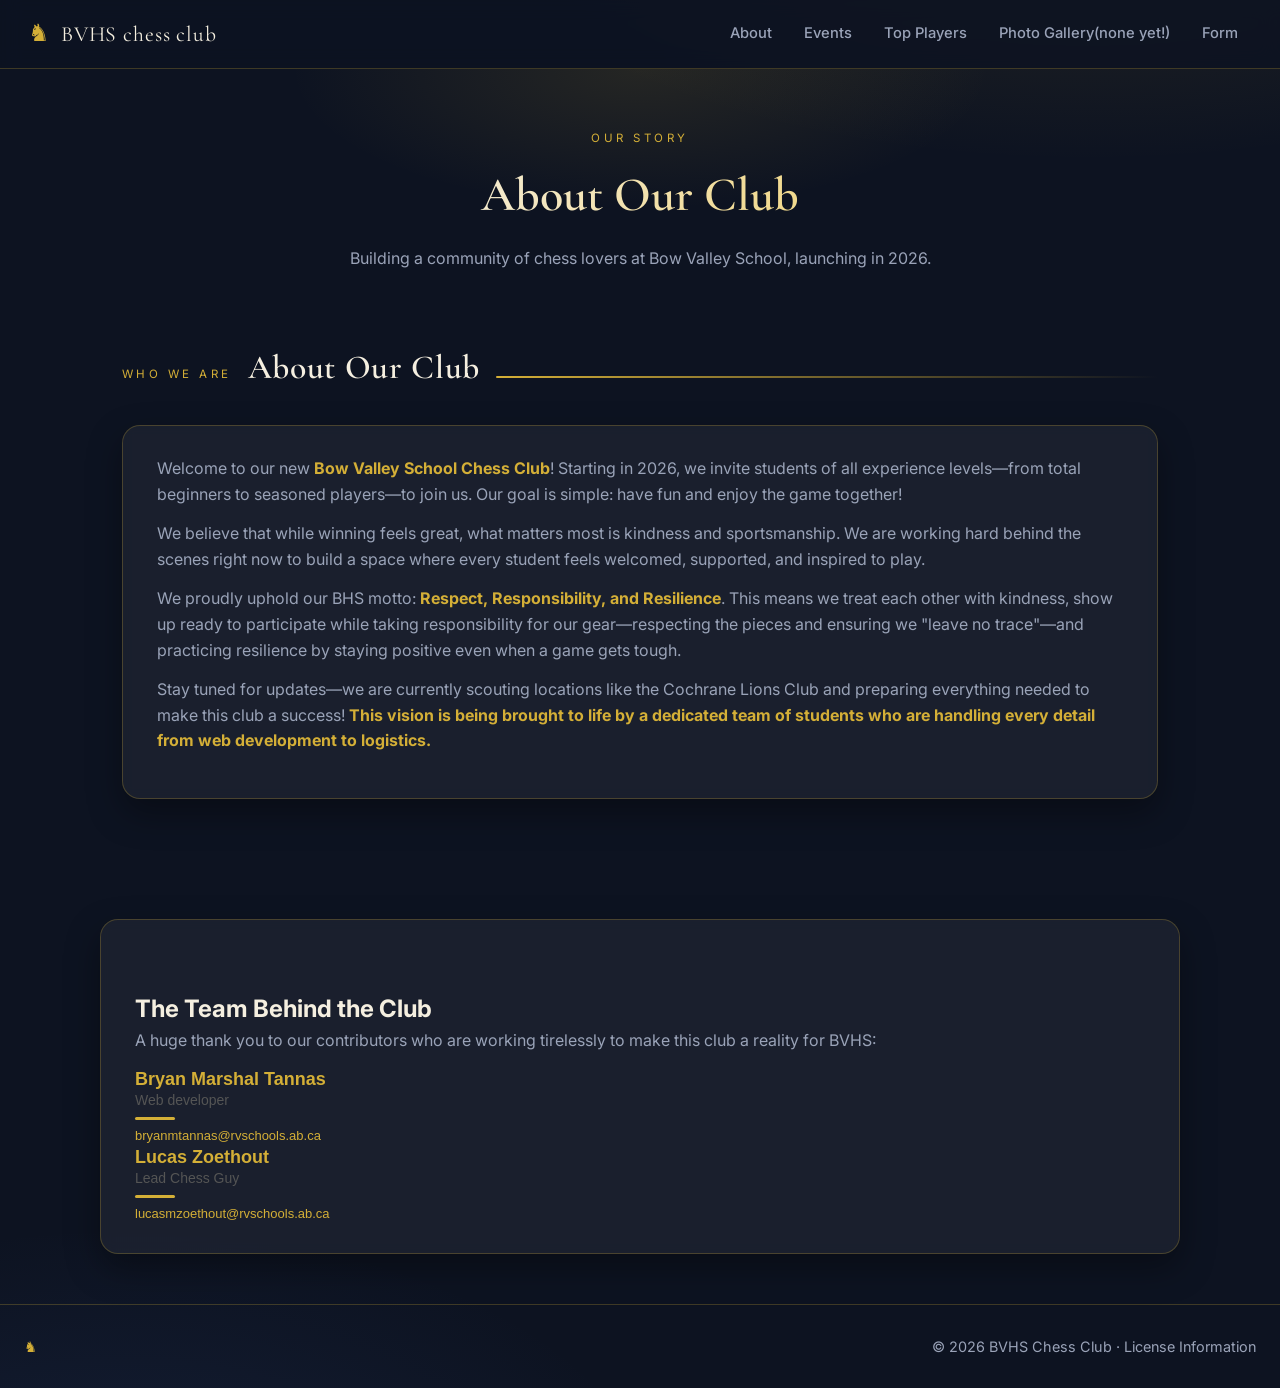
==== about.html @ 6f46a02d "Add files via upload Signed-off-by: luaIndex1 <bryantannas@icloud.com>" ====
<!DOCTYPE html>
<html lang="en">
<head>
<meta charset="UTF-8" />
<meta name="viewport" content="width=device-width, initial-scale=1.0" />
<title>About — BVHS Chess Club</title>
<link rel="preconnect" href="https://fonts.googleapis.com" />
<link href="https://fonts.googleapis.com/css2?family=Cormorant+Garamond:ital,wght@0,500;0,600;1,500&family=Inter:wght@400;500;600&display=swap" rel="stylesheet" />
<link rel="stylesheet" href="styles.css" />
</head>
<body>

<nav>
  <div class="brand"><span class="kn">♞</span><a href="main.html" style="color:inherit;text-decoration:none;">BVHS chess club</a></div>
  <button class="nav-toggle" id="navToggle" aria-label="Menu">☰</button>
  <div class="nav-links" id="navLinks">
    <a href="about.html">About</a>
    <a href="events.html">Events</a>
    <a href="leaderboard.html">Top Players</a>
    <a href="gallery.html">Photo Gallery(none yet!)</a>
    <a href="join.html">Form</a>
  </div>
</nav>

<div class="page-hero">
  <span class="kicker">Our Story</span>
  <h1>About Our Club</h1>
  <p>Building a community of chess lovers at Bow Valley School, launching in 2026.</p>
</div>

<section>
  <div class="section-head reveal"><span class="kicker">Who We Are</span><h2>About Our Club</h2></div>
  <div class="about-card reveal">
    <p>Welcome to our new <strong style="color:#D4AF37;">Bow Valley School Chess Club</strong>! Starting in 2026, we invite students of all experience levels—from total beginners to seasoned players—to join us. Our goal is simple: have fun and enjoy the game together!</p>
    
    <p>We believe that while winning feels great, what matters most is kindness and sportsmanship. We are working hard behind the scenes right now to build a space where every student feels welcomed, supported, and inspired to play.</p>

    <p>We proudly uphold our BHS motto: <strong style="color:#D4AF37;">Respect, Responsibility, and Resilience</strong>. This means we treat each other with kindness, show up ready to participate while taking responsibility for our gear—respecting the pieces and ensuring we "leave no trace"—and practicing resilience by staying positive even when a game gets tough.</p>
    
    <p>Stay tuned for updates—we are currently scouting locations like the Cochrane Lions Club and preparing everything needed to make this club a success! <strong style="color:#D4AF37;">This vision is being brought to life by a dedicated team of students who are handling every detail from web development to logistics.</strong></p>
  </div>
</section>

<section class="about-card reveal">
  <!-- This header now connects the "dedication" mentioned above to these specific people -->
  <h2 style="margin-top: 40px;">The Team Behind the Club</h2>
  <p>A huge thank you to our contributors who are working tirelessly to make this club a reality for BVHS:</p>

  <!--Profiles-->
  <table cellpadding="0" cellspacing="0" border="0" style="font-family:Arial,Helvetica,sans-serif">
    <tr>
      <td style="vertical-align:top">
        <p style="font-size:18px;font-weight:bold;color:#D4AF37;margin:0;line-height:1.3;font-family:Arial,Helvetica,sans-serif">Bryan Marshal Tannas</p>
        <p style="font-size:14px;color:#555;margin:0;line-height:1.4;font-family:Arial,Helvetica,sans-serif">Web developer</p>
        <div style="width:40px;height:3px;background:#D4AF37;border-radius:2px;margin:6px 0"></div>
        <p style="font-size:13px;color:#777;margin:0;line-height:1.5;font-family:Arial,Helvetica,sans-serif"><a href="mailto:bryanmtannas@rvschools.ab.ca" style="font-size:13px;color:#D4AF37;text-decoration:none;font-family:Arial,Helvetica,sans-serif">bryanmtannas@rvschools.ab.ca</a></p>
      </td>
    </tr>
  </table>
  <!--Profiles-->
  <table cellpadding="0" cellspacing="0" border="0" style="font-family:Arial,Helvetica,sans-serif">
    <tr>
      <td style="vertical-align:top">
        <p style="font-size:18px;font-weight:bold;color:#D4AF37;margin:0;line-height:1.3;font-family:Arial,Helvetica,sans-serif">Lucas Zoethout</p>
        <p style="font-size:14px;color:#555;margin:0;line-height:1.4;font-family:Arial,Helvetica,sans-serif">Lead Chess Guy</p>
        <div style="width:40px;height:3px;background:#D4AF37;border-radius:2px;margin:6px 0"></div>
        <p style="font-size:13px;color:#777;margin:0;line-height:1.5;font-family:Arial,Helvetica,sans-serif"><a href="mailto:lucasmzoethout@rvschools.ab.ca" style="font-size:13px;color:#D4AF37;text-decoration:none;font-family:Arial,Helvetica,sans-serif">lucasmzoethout@rvschools.ab.ca</a></p>
      </td>
    </tr>
  </table>
</section>

<footer style="margin-top: 50px;">
  <div class="foot-left"><span class="kn">♞</span></div>
  <span>© 2026 BVHS Chess Club · <a href="#" id="licenseLink" style="color:inherit;text-decoration:none;">License Information</a></span>
</footer>

<div class="modal-backdrop" id="licenseModal">
  <div class="modal">
    <h3>License Information</h3>
    <p>This website is licensed under the Creative Commons Attribution-NonCommercial-ShareAlike 4.0 International License (CC BY-NC-SA 4.0).</p>
    <div class="row">
      <a class="btn btn-ghost" href="https://creativecommons.org/licenses/by-nc-sa/4.0/" target="_blank" rel="noopener">View Full License</a>
      <button class="btn btn-ghost" id="modalClose">Close</button>
    </div>
  </div>
</div>

<script src="script.js"></script>

</body>
</html>
---- styles.css ----
:root{
  --ink:#0d1321;
  --ink-2:#111a2e;
  --gold:#d4af37;
  --gold-2:#f0d47a;
  --ivory:#f5efe0;
  --muted:#9aa3b8;
  --line:rgba(212,175,55,.25);
  --card:rgba(255,255,255,.055);
}
*{box-sizing:border-box;margin:0;padding:0;}
html{scroll-behavior:smooth;}
body{
  background:
    radial-gradient(1100px 500px at 85% -10%, rgba(212,175,55,.14), transparent 60%),
    radial-gradient(900px 500px at 10% 110%, rgba(70,110,200,.12), transparent 60%),
    var(--ink);
  color:var(--ivory);
  font-family:'Inter',system-ui,-apple-system,'Segoe UI',sans-serif;
  line-height:1.6;
  overflow-x:hidden;
}
::selection{background:rgba(212,175,55,.35);}

/* ---------- Nav ---------- */
nav{
  position:sticky;top:0;z-index:50;
  display:flex;align-items:center;justify-content:space-between;
  padding:14px 28px;
  background:rgba(13,19,33,.82);
  backdrop-filter:blur(10px);
  border-bottom:1px solid var(--line);
}
.brand{display:flex;align-items:center;gap:10px;font-family:'Cormorant Garamond',serif;font-size:1.35rem;letter-spacing:.04em;}
.brand .kn{color:var(--gold);font-size:1.5rem;animation:knidle 6s ease-in-out infinite;}
@keyframes knidle{0%,100%{transform:translateY(0)}50%{transform:translateY(-4px)}}
.nav-links{display:flex;gap:4px;}
.nav-links a{
  color:var(--muted);text-decoration:none;font-size:.92rem;font-weight:500;
  padding:8px 14px;border-radius:8px;transition:all .25s;
}
.nav-links a:hover{color:var(--ivory);background:rgba(212,175,55,.12);}
.nav-toggle{display:none;background:none;border:1px solid var(--line);border-radius:8px;color:var(--ivory);padding:6px 10px;cursor:pointer;}

/* ---------- Hero (home page only) ---------- */
.hero{
  position:relative;min-height:78vh;display:flex;flex-direction:column;
  align-items:center;justify-content:center;text-align:center;
  padding:90px 20px 70px;overflow:hidden;
}
.hero::before{
  content:"";position:absolute;inset:0;
  background:repeating-conic-gradient(rgba(255,255,255,.045) 0 45deg, transparent 45deg 90deg);
  background-size:120px 120px;
  -webkit-mask-image:radial-gradient(60% 70% at 50% 45%, #000 30%, transparent 100%);
  mask-image:radial-gradient(60% 70% at 50% 45%, #000 30%, transparent 100%);
  animation:boardDrift 26s linear infinite;
}
@keyframes boardDrift{to{background-position:120px 120px;}}
.hero-eyebrow{
  font-size:.8rem;letter-spacing:.35em;text-transform:uppercase;color:var(--gold);
  margin-bottom:18px;animation:fadeUp .8s .1s both;
}
.hero h1{
  font-family:'Cormorant Garamond',serif;font-weight:600;
  font-size:clamp(2.6rem,6vw,4.4rem);letter-spacing:.02em;line-height:1.1;
  background:linear-gradient(115deg,var(--ivory) 30%,var(--gold-2) 70%,var(--gold));
  -webkit-background-clip:text;background-clip:text;color:transparent;
  animation:fadeUp .9s .25s both;
}
.hero p.sub{
  margin-top:16px;max-width:640px;color:var(--muted);font-size:1.05rem;
  animation:fadeUp .9s .45s both;
}
.hero-ctas{display:flex;gap:14px;margin-top:34px;flex-wrap:wrap;justify-content:center;animation:fadeUp .9s .65s both;}
@keyframes fadeUp{from{opacity:0;transform:translateY(18px)}to{opacity:1;transform:none}}

.piece-float{position:absolute;font-size:2.4rem;color:rgba(245,239,224,.5);text-shadow:0 0 18px rgba(212,175,55,.35);animation:float 7s ease-in-out infinite;}
@keyframes float{0%,100%{transform:translateY(0) rotate(-4deg)}50%{transform:translateY(-22px) rotate(5deg)}}
.p1{left:8%;top:16%;animation-delay:0s;}
.p2{right:9%;top:30%;animation-delay:1.4s;font-size:2rem;}
.p3{left:13%;bottom:14%;animation-delay:2.6s;font-size:2.8rem;}
.p4{right:7%;bottom:20%;animation-delay:3.8s;font-size:1.9rem;}

/* ---------- Buttons ---------- */
.btn{
  display:inline-flex;align-items:center;gap:10px;text-decoration:none;
  padding:13px 26px;border-radius:12px;font-weight:600;font-size:.98rem;
  position:relative;overflow:hidden;transition:transform .25s, box-shadow .25s;
}
.btn-gold{background:linear-gradient(120deg,var(--gold),var(--gold-2));color:#1a1408;box-shadow:0 8px 22px rgba(212,175,55,.35);}
.btn-gold::after{
  content:"";position:absolute;inset:0;
  background:linear-gradient(100deg,transparent 40%,rgba(255,255,255,.55) 50%,transparent 60%);
  transform:translateX(-130%);animation:shine 3.2s linear infinite;
}
@keyframes shine{to{transform:translateX(130%);}}
.btn-ghost{background:var(--card);border:1px solid var(--line);color:var(--ivory);}
.btn:hover{transform:translateY(-3px);box-shadow:0 12px 26px rgba(212,175,55,.4);}

/* ---------- Page header (subpages) ---------- */
.page-hero{
  padding:60px 22px 30px;text-align:center;
  background:radial-gradient(500px 200px at 50% 0%, rgba(212,175,55,.12), transparent 70%);
}
.page-hero .kicker{font-size:.72rem;letter-spacing:.3em;text-transform:uppercase;color:var(--gold);display:block;margin-bottom:10px;}
.page-hero h1{
  font-family:'Cormorant Garamond',serif;font-size:clamp(2rem,4vw,3rem);font-weight:600;
  background:linear-gradient(115deg,var(--ivory) 30%,var(--gold-2) 70%,var(--gold));
  -webkit-background-clip:text;background-clip:text;color:transparent;
}
.page-hero p{color:var(--muted);margin-top:12px;max-width:600px;margin-inline:auto;}

/* ---------- Sections ---------- */
section{max-width:1080px;margin:0 auto;padding:40px 22px;}
.section-head{display:flex;align-items:baseline;gap:16px;margin-bottom:30px;}
.section-head h2{
  font-family:'Cormorant Garamond',serif;font-size:2.1rem;font-weight:600;letter-spacing:.02em;
}
.section-head::after{
  content:"";flex:1;height:2px;border-radius:2px;
  background:linear-gradient(90deg,var(--gold),transparent);
}
.kicker{font-size:.72rem;letter-spacing:.3em;text-transform:uppercase;color:var(--gold);display:block;margin-bottom:10px;}

.reveal{opacity:0;transform:translateY(26px);transition:opacity .7s ease, transform .7s ease;}
.reveal.in{opacity:1;transform:none;}

/* ---------- About card ---------- */
.about-card{
  background:var(--card);border:1px solid var(--line);border-radius:18px;
  padding:30px 34px;backdrop-filter:blur(6px);
  box-shadow:0 14px 34px rgba(0,0,0,.35);
}
.about-card p{color:var(--muted);margin-bottom:14px;}
.about-card p strong{color:var(--ivory);}

/* ---------- Events ---------- */
.events{display:grid;grid-template-columns:repeat(auto-fit,minmax(280px,1fr));gap:22px;}
.event{
  background:var(--card);border:1px solid var(--line);border-radius:18px;
  padding:26px 26px 22px;position:relative;transition:transform .3s, border-color .3s, box-shadow .3s;
}
.event:hover{transform:translateY(-6px);border-color:rgba(212,175,55,.55);box-shadow:0 16px 34px rgba(0,0,0,.4), 0 0 24px rgba(212,175,55,.12);}
.event .stamp{
  position:absolute;top:-12px;right:18px;background:linear-gradient(120deg,var(--gold),var(--gold-2));
  color:#1a1408;font-size:.72rem;font-weight:700;letter-spacing:.12em;text-transform:uppercase;
  padding:6px 12px;border-radius:999px;box-shadow:0 6px 14px rgba(212,175,55,.35);
}
.event h3{font-family:'Cormorant Garamond',serif;font-size:1.45rem;margin-bottom:12px;}
.event dl{display:grid;grid-template-columns:92px 1fr;gap:8px 14px;margin-top:10px;}
.event dt{color:var(--gold);font-size:.82rem;font-weight:600;text-transform:uppercase;letter-spacing:.08em;padding-top:6px;}
.event dd{color:var(--muted);padding-top:6px;border-top:1px solid rgba(255,255,255,.08);}

/* ---------- Leaderboard ---------- */
.board{
  background:var(--card);border:1px solid var(--line);border-radius:18px;
  overflow:hidden;backdrop-filter:blur(6px);
}
.board table{width:100%;border-collapse:collapse;}
.board th,.board td{padding:16px 20px;text-align:left;}
.board thead th{
  font-size:.78rem;letter-spacing:.14em;text-transform:uppercase;color:var(--gold);
  border-bottom:1px solid var(--line);font-weight:600;
}
.board tbody tr{border-bottom:1px solid rgba(255,255,255,.07);transition:background .25s;}
.board tbody tr:hover{background:rgba(212,175,55,.08);}
.rank{
  display:inline-flex;align-items:center;justify-content:center;width:34px;height:34px;border-radius:50%;
  font-weight:700;font-size:.95rem;margin-right:14px;
}
.r1{background:linear-gradient(135deg,#f0d47a,#d4af37);color:#241a05;box-shadow:0 0 14px rgba(212,175,55,.5);}
.r2{background:linear-gradient(135deg,#dfe3ea,#9aa3b8);color:#1c2333;}
.r3{background:linear-gradient(135deg,#d99a6b,#a05f34);color:#fff7ef;}
.r4,.r5{background:rgba(255,255,255,.1);color:var(--muted);}
.score-bar{position:relative;width:140px;height:8px;border-radius:99px;background:rgba(255,255,255,.12);margin:6px 0;overflow:hidden;}
.score-bar i{
  position:absolute;inset:0;right:auto;width:0;border-radius:99px;
  background:linear-gradient(90deg,var(--gold),var(--gold-2));
  transition:width 1.1s cubic-bezier(.2,.8,.2,1) .3s;
}

/* ---------- Most Improved Player card ---------- */
.improved{
  background:var(--card);border:1px solid var(--line);border-radius:18px;
  padding:28px 30px;margin-top:24px;backdrop-filter:blur(6px);
  display:flex;align-items:center;gap:24px;flex-wrap:wrap;
}
.improved .medal{
  width:64px;height:64px;border-radius:50%;display:flex;align-items:center;justify-content:center;
  font-size:1.6rem;background:linear-gradient(135deg,#f0d47a,#d4af37);color:#241a05;
  box-shadow:0 0 18px rgba(212,175,55,.4);flex-shrink:0;
}
.improved h3{font-family:'Cormorant Garamond',serif;font-size:1.4rem;margin-bottom:8px;}
.improved p{color:var(--muted);}

/* ---------- Gallery / Slideshow ---------- */
.slideshow{
  background:var(--card);border:1px solid var(--line);border-radius:18px;
  padding:24px;backdrop-filter:blur(6px);position:relative;overflow:hidden;
}
.slide-wrap{
  position:relative;width:100%;aspect-ratio:16/9;border-radius:12px;overflow:hidden;
  background:rgba(255,255,255,.04);
}
.slide-wrap img{
  width:100%;height:100%;object-fit:cover;display:block;
  opacity:0;transition:opacity .5s;
}
.slide-wrap img.active{opacity:1;}
.slide-nav{
  position:absolute;top:50%;transform:translateY(-50%);
  background:rgba(13,19,33,.7);border:1px solid var(--line);border-radius:50%;
  width:44px;height:44px;display:flex;align-items:center;justify-content:center;
  color:var(--gold);font-size:1.3rem;cursor:pointer;transition:background .25s;
}
.slide-nav:hover{background:rgba(212,175,55,.2);}
.slide-nav.prev{left:14px;}
.slide-nav.next{right:14px;}
.slide-caption{margin-top:16px;color:var(--muted);font-size:.92rem;text-align:center;}
.slide-counter{
  margin-top:10px;text-align:center;font-size:.8rem;color:var(--gold);letter-spacing:.15em;
}

/* ---------- Join ---------- */
.join{
  background:var(--card);border:1px solid var(--line);border-radius:18px;
  padding:34px;text-align:center;backdrop-filter:blur(6px);
}
.join p{color:var(--muted);margin-bottom:22px;max-width:560px;margin-inline:auto;}

/* ---------- Footer ---------- */
footer{
  border-top:1px solid var(--line);padding:30px 24px;
  display:flex;flex-wrap:wrap;gap:14px;align-items:center;justify-content:space-between;
  color:var(--muted);font-size:.9rem;
}
footer a{color:var(--gold);text-decoration:none;}
footer a:hover{text-decoration:underline;}
.foot-left{display:flex;align-items:center;gap:10px;}
.foot-left .kn{color:var(--gold);}

/* ---------- Modal ---------- */
.modal-backdrop{
  position:fixed;inset:0;background:rgba(5,8,16,.78);backdrop-filter:blur(6px);
  display:none;align-items:center;justify-content:center;z-index:90;
}
.modal-backdrop.open{display:flex;animation:fadeUp .35s both;}
.modal{
  background:var(--ink-2);border:1px solid var(--line);border-radius:18px;
  padding:28px 30px;max-width:520px;box-shadow:0 24px 60px rgba(0,0,0,.6);
}
.modal h3{font-family:'Cormorant Garamond',serif;font-size:1.5rem;margin-bottom:12px;}
.modal p{color:var(--muted);margin-bottom:18px;}
.modal .row{display:flex;gap:12px;justify-content:flex-end;}

/* ---------- Responsive ---------- */
@media (max-width:720px){
  .nav-links{position:absolute;top:100%;right:0;left:0;
    flex-direction:column;background:rgba(13,19,33,.95);border-bottom:1px solid var(--line);
    padding:10px 18px;display:none;}
  .nav-links.open{display:flex;}
  .nav-toggle{display:inline-block;}
  .hero{min-height:64vh;}
  .piece-float{opacity:.55;}
  .score-bar{width:90px;}
  .improved{flex-direction:column;text-align:center;}
}
section {
  padding-bottom: 120px;
}

footer {
  margin-top: 90px;
.join iframe {
  width: 100%;
  max-width: 700px;   /* adjust this to make it bigger or smaller */
  display: block;
  margin-inline: auto;
  text-align: center;
}
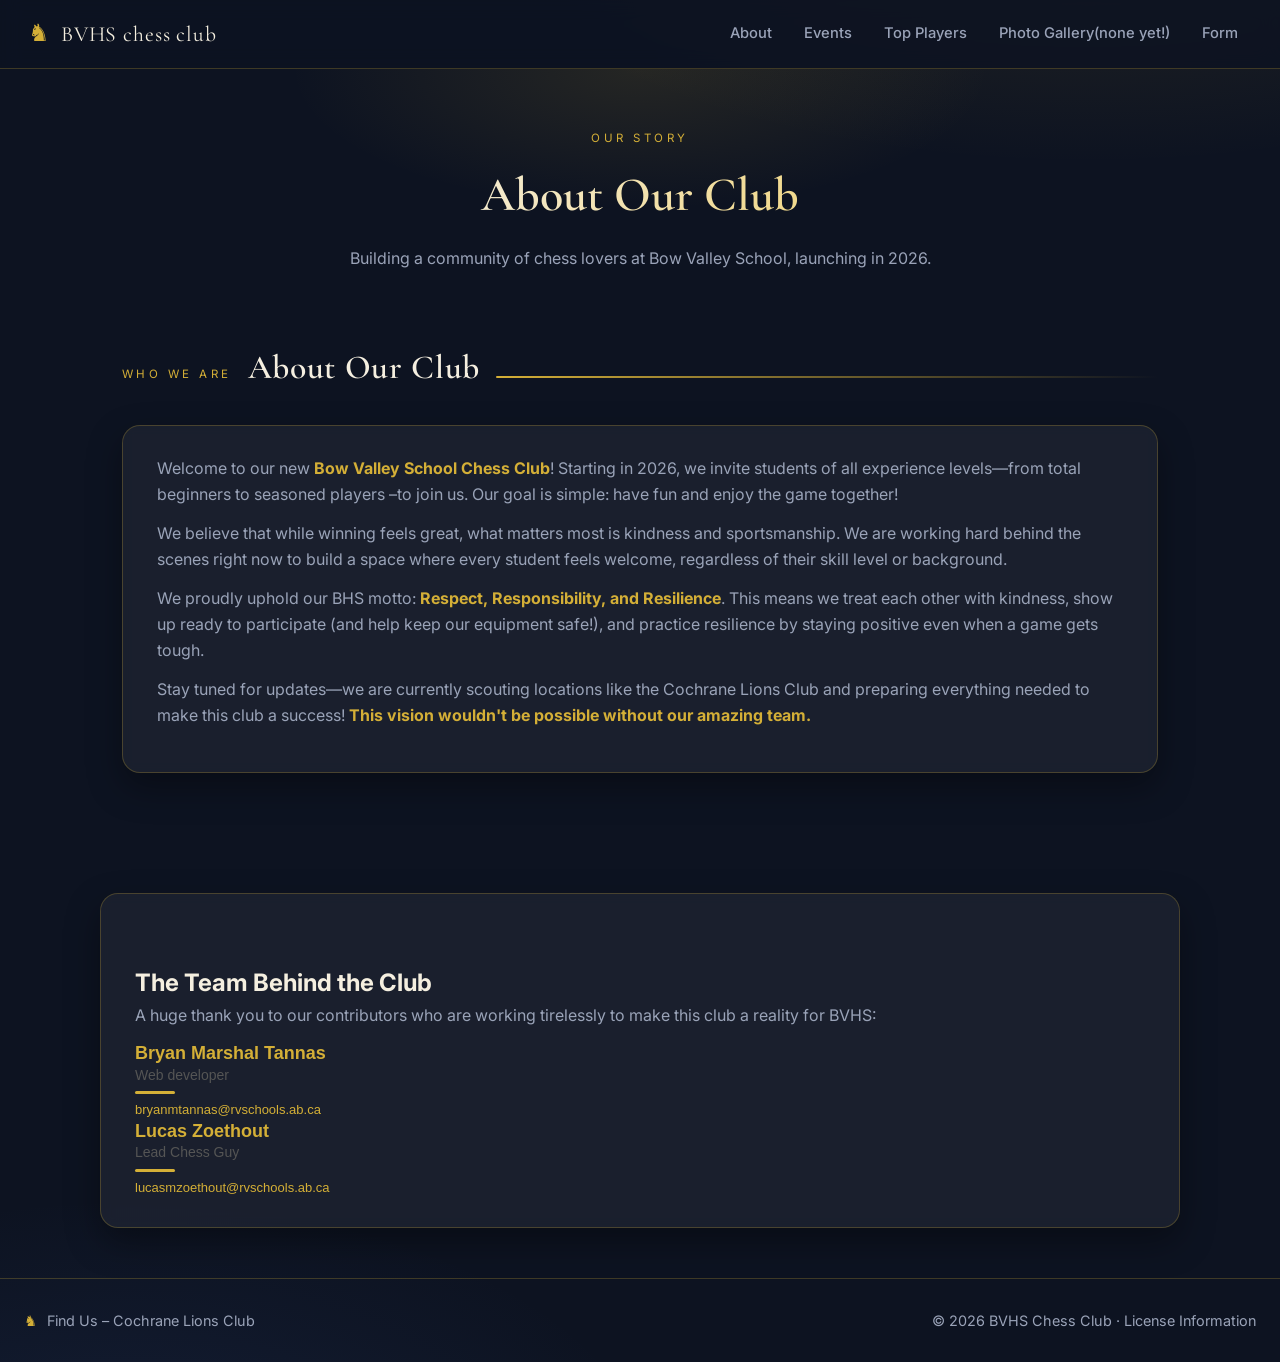
==== commit 4b82b205: "Fill empty footer with "Find Us – Cochrane Lions Club"" ====
--- a/about.html
+++ b/about.html
@@ -31,13 +31,13 @@
 <section>
   <div class="section-head reveal"><span class="kicker">Who We Are</span><h2>About Our Club</h2></div>
   <div class="about-card reveal">
-    <p>Welcome to our new <strong style="color:#D4AF37;">Bow Valley School Chess Club</strong>! Starting in 2026, we invite students of all experience levels—from total beginners to seasoned players—to join us. Our goal is simple: have fun and enjoy the game together!</p>
+    <p>Welcome to our new <strong style="color:#D4AF37;">Bow Valley School Chess Club</strong>! Starting in 2026, we invite students of all experience levels—from total beginners to seasoned players –to join us. Our goal is simple: have fun and enjoy the game together!</p>
     
-    <p>We believe that while winning feels great, what matters most is kindness and sportsmanship. We are working hard behind the scenes right now to build a space where every student feels welcomed, supported, and inspired to play.</p>
+    <p>We believe that while winning feels great, what matters most is kindness and sportsmanship. We are working hard behind the scenes right now to build a space where every student feels welcome, regardless of their skill level or background.</p>
 
-    <p>We proudly uphold our BHS motto: <strong style="color:#D4AF37;">Respect, Responsibility, and Resilience</strong>. This means we treat each other with kindness, show up ready to participate while taking responsibility for our gear—respecting the pieces and ensuring we "leave no trace"—and practicing resilience by staying positive even when a game gets tough.</p>
+    <p>We proudly uphold our BHS motto: <strong style="color:#D4AF37;">Respect, Responsibility, and Resilience</strong>. This means we treat each other with kindness, show up ready to participate (and help keep our equipment safe!), and practice resilience by staying positive even when a game gets tough.</p>
     
-    <p>Stay tuned for updates—we are currently scouting locations like the Cochrane Lions Club and preparing everything needed to make this club a success! <strong style="color:#D4AF37;">This vision is being brought to life by a dedicated team of students who are handling every detail from web development to logistics.</strong></p>
+    <p>Stay tuned for updates—we are currently scouting locations like the Cochrane Lions Club and preparing everything needed to make this club a success! <strong style="color:#D4AF37;">This vision wouldn't be possible without our amazing team.</strong></p>
   </div>
 </section>
 
@@ -71,7 +71,7 @@
 </section>
 
 <footer style="margin-top: 50px;">
-  <div class="foot-left"><span class="kn">♞</span></div>
+  <div class="foot-left"><span class="kn">♞</span><span>Find Us – Cochrane Lions Club</span></div>
   <span>© 2026 BVHS Chess Club · <a href="#" id="licenseLink" style="color:inherit;text-decoration:none;">License Information</a></span>
 </footer>
 
--- a/styles.css
+++ b/styles.css
@@ -8,8 +8,10 @@
   --line:rgba(212,175,55,.25);
   --card:rgba(255,255,255,.055);
 }
+
 *{box-sizing:border-box;margin:0;padding:0;}
 html{scroll-behavior:smooth;}
+
 body{
   background:
     radial-gradient(1100px 500px at 85% -10%, rgba(212,175,55,.14), transparent 60%),
@@ -20,9 +22,10 @@
   line-height:1.6;
   overflow-x:hidden;
 }
+
 ::selection{background:rgba(212,175,55,.35);}
 
-/* ---------- Nav ---------- */
+/* --------- Nav --------- */
 nav{
   position:sticky;top:0;z-index:50;
   display:flex;align-items:center;justify-content:space-between;
@@ -31,23 +34,28 @@
   backdrop-filter:blur(10px);
   border-bottom:1px solid var(--line);
 }
+
 .brand{display:flex;align-items:center;gap:10px;font-family:'Cormorant Garamond',serif;font-size:1.35rem;letter-spacing:.04em;}
-.brand .kn{color:var(--gold);font-size:1.5rem;animation:knidle 6s ease-in-out infinite;}
-@keyframes knidle{0%,100%{transform:translateY(0)}50%{transform:translateY(-4px)}}
+.brand .kn{color:var(--gold);font-size:1.5rem;animation:kindle 6s ease-in-out infinite;}
+
+@keyframes kindle{0%,100%{transform:translateY(0)}50%{transform:translateY(-4px)}}
+
 .nav-links{display:flex;gap:4px;}
 .nav-links a{
   color:var(--muted);text-decoration:none;font-size:.92rem;font-weight:500;
   padding:8px 14px;border-radius:8px;transition:all .25s;
 }
+
 .nav-links a:hover{color:var(--ivory);background:rgba(212,175,55,.12);}
 .nav-toggle{display:none;background:none;border:1px solid var(--line);border-radius:8px;color:var(--ivory);padding:6px 10px;cursor:pointer;}
 
-/* ---------- Hero (home page only) ---------- */
+/* --------- Hero (home page only) --------- */
 .hero{
   position:relative;min-height:78vh;display:flex;flex-direction:column;
   align-items:center;justify-content:center;text-align:center;
   padding:90px 20px 70px;overflow:hidden;
 }
+
 .hero::before{
   content:"";position:absolute;inset:0;
   background:repeating-conic-gradient(rgba(255,255,255,.045) 0 45deg, transparent 45deg 90deg);
@@ -56,11 +64,14 @@
   mask-image:radial-gradient(60% 70% at 50% 45%, #000 30%, transparent 100%);
   animation:boardDrift 26s linear infinite;
 }
+
 @keyframes boardDrift{to{background-position:120px 120px;}}
+
 .hero-eyebrow{
   font-size:.8rem;letter-spacing:.35em;text-transform:uppercase;color:var(--gold);
   margin-bottom:18px;animation:fadeUp .8s .1s both;
 }
+
 .hero h1{
   font-family:'Cormorant Garamond',serif;font-weight:600;
   font-size:clamp(2.6rem,6vw,4.4rem);letter-spacing:.02em;line-height:1.1;
@@ -68,111 +79,134 @@
   -webkit-background-clip:text;background-clip:text;color:transparent;
   animation:fadeUp .9s .25s both;
 }
+
 .hero p.sub{
   margin-top:16px;max-width:640px;color:var(--muted);font-size:1.05rem;
   animation:fadeUp .9s .45s both;
 }
+
 .hero-ctas{display:flex;gap:14px;margin-top:34px;flex-wrap:wrap;justify-content:center;animation:fadeUp .9s .65s both;}
+
 @keyframes fadeUp{from{opacity:0;transform:translateY(18px)}to{opacity:1;transform:none}}
 
 .piece-float{position:absolute;font-size:2.4rem;color:rgba(245,239,224,.5);text-shadow:0 0 18px rgba(212,175,55,.35);animation:float 7s ease-in-out infinite;}
 @keyframes float{0%,100%{transform:translateY(0) rotate(-4deg)}50%{transform:translateY(-22px) rotate(5deg)}}
+
 .p1{left:8%;top:16%;animation-delay:0s;}
 .p2{right:9%;top:30%;animation-delay:1.4s;font-size:2rem;}
 .p3{left:13%;bottom:14%;animation-delay:2.6s;font-size:2.8rem;}
 .p4{right:7%;bottom:20%;animation-delay:3.8s;font-size:1.9rem;}
 
-/* ---------- Buttons ---------- */
+/* --------- Buttons --------- */
 .btn{
   display:inline-flex;align-items:center;gap:10px;text-decoration:none;
   padding:13px 26px;border-radius:12px;font-weight:600;font-size:.98rem;
   position:relative;overflow:hidden;transition:transform .25s, box-shadow .25s;
 }
+
 .btn-gold{background:linear-gradient(120deg,var(--gold),var(--gold-2));color:#1a1408;box-shadow:0 8px 22px rgba(212,175,55,.35);}
 .btn-gold::after{
   content:"";position:absolute;inset:0;
   background:linear-gradient(100deg,transparent 40%,rgba(255,255,255,.55) 50%,transparent 60%);
   transform:translateX(-130%);animation:shine 3.2s linear infinite;
 }
+
 @keyframes shine{to{transform:translateX(130%);}}
-.btn-ghost{background:var(--card);border:1px solid var(--line);color:var(--ivory);}
+
+/* THE FIX FOR YOUR GHOST BUTTON */
+.btn-ghost { background: var(--card); border: 1px solid var(--line); color: #ffffff !important; }
+.btn-ghost:hover { background: var(--gold) !important; color: #0d1321 !important; }
+
 .btn:hover{transform:translateY(-3px);box-shadow:0 12px 26px rgba(212,175,55,.4);}
 
-/* ---------- Page header (subpages) ---------- */
+/* --------- Page header (subpage) --------- */
 .page-hero{
   padding:60px 22px 30px;text-align:center;
   background:radial-gradient(500px 200px at 50% 0%, rgba(212,175,55,.12), transparent 70%);
 }
+
 .page-hero .kicker{font-size:.72rem;letter-spacing:.3em;text-transform:uppercase;color:var(--gold);display:block;margin-bottom:10px;}
 .page-hero h1{
   font-family:'Cormorant Garamond',serif;font-size:clamp(2rem,4vw,3rem);font-weight:600;
   background:linear-gradient(115deg,var(--ivory) 30%,var(--gold-2) 70%,var(--gold));
   -webkit-background-clip:text;background-clip:text;color:transparent;
 }
+
 .page-hero p{color:var(--muted);margin-top:12px;max-width:600px;margin-inline:auto;}
 
-/* ---------- Sections ---------- */
+/* --------- Sections --------- */
 section{max-width:1080px;margin:0 auto;padding:40px 22px;}
 .section-head{display:flex;align-items:baseline;gap:16px;margin-bottom:30px;}
 .section-head h2{
-  font-family:'Cormorant Garamond',serif;font-size:2.1rem;font-weight:600;letter-spacing:.02em;
-}
+  font-family:'Cormorant Garamond',serif;font-size:2.1rem;font-weight:600;
+  letter-spacing:.02em;
+}
+
 .section-head::after{
   content:"";flex:1;height:2px;border-radius:2px;
   background:linear-gradient(90deg,var(--gold),transparent);
 }
+
 .kicker{font-size:.72rem;letter-spacing:.3em;text-transform:uppercase;color:var(--gold);display:block;margin-bottom:10px;}
 
 .reveal{opacity:0;transform:translateY(26px);transition:opacity .7s ease, transform .7s ease;}
 .reveal.in{opacity:1;transform:none;}
 
-/* ---------- About card ---------- */
+/* --------- About card --------- */
 .about-card{
   background:var(--card);border:1px solid var(--line);border-radius:18px;
   padding:30px 34px;backdrop-filter:blur(6px);
   box-shadow:0 14px 34px rgba(0,0,0,.35);
 }
+
 .about-card p{color:var(--muted);margin-bottom:14px;}
 .about-card p strong{color:var(--ivory);}
 
-/* ---------- Events ---------- */
+/* --------- Events --------- */
 .events{display:grid;grid-template-columns:repeat(auto-fit,minmax(280px,1fr));gap:22px;}
 .event{
   background:var(--card);border:1px solid var(--line);border-radius:18px;
   padding:26px 26px 22px;position:relative;transition:transform .3s, border-color .3s, box-shadow .3s;
 }
+
 .event:hover{transform:translateY(-6px);border-color:rgba(212,175,55,.55);box-shadow:0 16px 34px rgba(0,0,0,.4), 0 0 24px rgba(212,175,55,.12);}
 .event .stamp{
   position:absolute;top:-12px;right:18px;background:linear-gradient(120deg,var(--gold),var(--gold-2));
   color:#1a1408;font-size:.72rem;font-weight:700;letter-spacing:.12em;text-transform:uppercase;
   padding:6px 12px;border-radius:999px;box-shadow:0 6px 14px rgba(212,175,55,.35);
 }
+
 .event h3{font-family:'Cormorant Garamond',serif;font-size:1.45rem;margin-bottom:12px;}
 .event dl{display:grid;grid-template-columns:92px 1fr;gap:8px 14px;margin-top:10px;}
 .event dt{color:var(--gold);font-size:.82rem;font-weight:600;text-transform:uppercase;letter-spacing:.08em;padding-top:6px;}
 .event dd{color:var(--muted);padding-top:6px;border-top:1px solid rgba(255,255,255,.08);}
 
-/* ---------- Leaderboard ---------- */
+/* --------- Leaderboard --------- */
 .board{
   background:var(--card);border:1px solid var(--line);border-radius:18px;
   overflow:hidden;backdrop-filter:blur(6px);
 }
+
 .board table{width:100%;border-collapse:collapse;}
 .board th,.board td{padding:16px 20px;text-align:left;}
 .board thead th{
   font-size:.78rem;letter-spacing:.14em;text-transform:uppercase;color:var(--gold);
   border-bottom:1px solid var(--line);font-weight:600;
 }
+
 .board tbody tr{border-bottom:1px solid rgba(255,255,255,.07);transition:background .25s;}
 .board tbody tr:hover{background:rgba(212,175,55,.08);}
+
 .rank{
   display:inline-flex;align-items:center;justify-content:center;width:34px;height:34px;border-radius:50%;
   font-weight:700;font-size:.95rem;margin-right:14px;
 }
+
 .r1{background:linear-gradient(135deg,#f0d47a,#d4af37);color:#241a05;box-shadow:0 0 14px rgba(212,175,55,.5);}
 .r2{background:linear-gradient(135deg,#dfe3ea,#9aa3b8);color:#1c2333;}
 .r3{background:linear-gradient(135deg,#d99a6b,#a05f34);color:#fff7ef;}
 .r4,.r5{background:rgba(255,255,255,.1);color:var(--muted);}
+
 .score-bar{position:relative;width:140px;height:8px;border-radius:99px;background:rgba(255,255,255,.12);margin:6px 0;overflow:hidden;}
 .score-bar i{
   position:absolute;inset:0;right:auto;width:0;border-radius:99px;
@@ -180,33 +214,38 @@
   transition:width 1.1s cubic-bezier(.2,.8,.2,1) .3s;
 }
 
-/* ---------- Most Improved Player card ---------- */
+/* --------- Most Improved Player card --------- */
 .improved{
   background:var(--card);border:1px solid var(--line);border-radius:18px;
   padding:28px 30px;margin-top:24px;backdrop-filter:blur(6px);
   display:flex;align-items:center;gap:24px;flex-wrap:wrap;
 }
+
 .improved .medal{
   width:64px;height:64px;border-radius:50%;display:flex;align-items:center;justify-content:center;
   font-size:1.6rem;background:linear-gradient(135deg,#f0d47a,#d4af37);color:#241a05;
   box-shadow:0 0 18px rgba(212,175,55,.4);flex-shrink:0;
 }
+
 .improved h3{font-family:'Cormorant Garamond',serif;font-size:1.4rem;margin-bottom:8px;}
 .improved p{color:var(--muted);}
 
-/* ---------- Gallery / Slideshow ---------- */
+/* --------- Gallery / Slideshow --------- */
 .slideshow{
   background:var(--card);border:1px solid var(--line);border-radius:18px;
   padding:24px;backdrop-filter:blur(6px);position:relative;overflow:hidden;
 }
+
 .slide-wrap{
   position:relative;width:100%;aspect-ratio:16/9;border-radius:12px;overflow:hidden;
   background:rgba(255,255,255,.04);
 }
+
 .slide-wrap img{
   width:100%;height:100%;object-fit:cover;display:block;
   opacity:0;transition:opacity .5s;
 }
+
 .slide-wrap img.active{opacity:1;}
 .slide-nav{
   position:absolute;top:50%;transform:translateY(-50%);
@@ -214,51 +253,59 @@
   width:44px;height:44px;display:flex;align-items:center;justify-content:center;
   color:var(--gold);font-size:1.3rem;cursor:pointer;transition:background .25s;
 }
+
 .slide-nav:hover{background:rgba(212,175,55,.2);}
 .slide-nav.prev{left:14px;}
 .slide-nav.next{right:14px;}
+
 .slide-caption{margin-top:16px;color:var(--muted);font-size:.92rem;text-align:center;}
 .slide-counter{
   margin-top:10px;text-align:center;font-size:.8rem;color:var(--gold);letter-spacing:.15em;
 }
 
-/* ---------- Join ---------- */
+/* --------- Join --------- */
 .join{
   background:var(--card);border:1px solid var(--line);border-radius:18px;
   padding:34px;text-align:center;backdrop-filter:blur(6px);
 }
+
 .join p{color:var(--muted);margin-bottom:22px;max-width:560px;margin-inline:auto;}
 
-/* ---------- Footer ---------- */
+/* --------- Footer --------- */
 footer{
   border-top:1px solid var(--line);padding:30px 24px;
   display:flex;flex-wrap:wrap;gap:14px;align-items:center;justify-content:space-between;
   color:var(--muted);font-size:.9rem;
 }
+
 footer a{color:var(--gold);text-decoration:none;}
 footer a:hover{text-decoration:underline;}
 .foot-left{display:flex;align-items:center;gap:10px;}
 .foot-left .kn{color:var(--gold);}
 
-/* ---------- Modal ---------- */
+/* --------- Modal --------- */
 .modal-backdrop{
   position:fixed;inset:0;background:rgba(5,8,16,.78);backdrop-filter:blur(6px);
   display:none;align-items:center;justify-content:center;z-index:90;
 }
+
 .modal-backdrop.open{display:flex;animation:fadeUp .35s both;}
 .modal{
   background:var(--ink-2);border:1px solid var(--line);border-radius:18px;
   padding:28px 30px;max-width:520px;box-shadow:0 24px 60px rgba(0,0,0,.6);
 }
+
 .modal h3{font-family:'Cormorant Garamond',serif;font-size:1.5rem;margin-bottom:12px;}
 .modal p{color:var(--muted);margin-bottom:18px;}
 .modal .row{display:flex;gap:12px;justify-content:flex-end;}
 
-/* ---------- Responsive ---------- */
+/* --------- Responsive --------- */
 @media (max-width:720px){
   .nav-links{position:absolute;top:100%;right:0;left:0;
     flex-direction:column;background:rgba(13,19,33,.95);border-bottom:1px solid var(--line);
-    padding:10px 18px;display:none;}
+    padding:10px 18px;display:none;
+  }
+
   .nav-links.open{display:flex;}
   .nav-toggle{display:inline-block;}
   .hero{min-height:64vh;}
@@ -266,19 +313,14 @@
   .score-bar{width:90px;}
   .improved{flex-direction:column;text-align:center;}
 }
-section {
-  padding-bottom: 120px;
-}
-
-footer {
-  margin-top: 90px;
+
+section { padding-bottom: 120px; }
+footer { margin-top: 90px; }
+
 .join iframe {
   width: 100%;
-  max-width: 700px;   /* adjust this to make it bigger or smaller */
+  max-width: 700px;    /* adjust this to make it bigger or smaller */
   display: block;
   margin-inline: auto;
   text-align: center;
 }
-
-
-
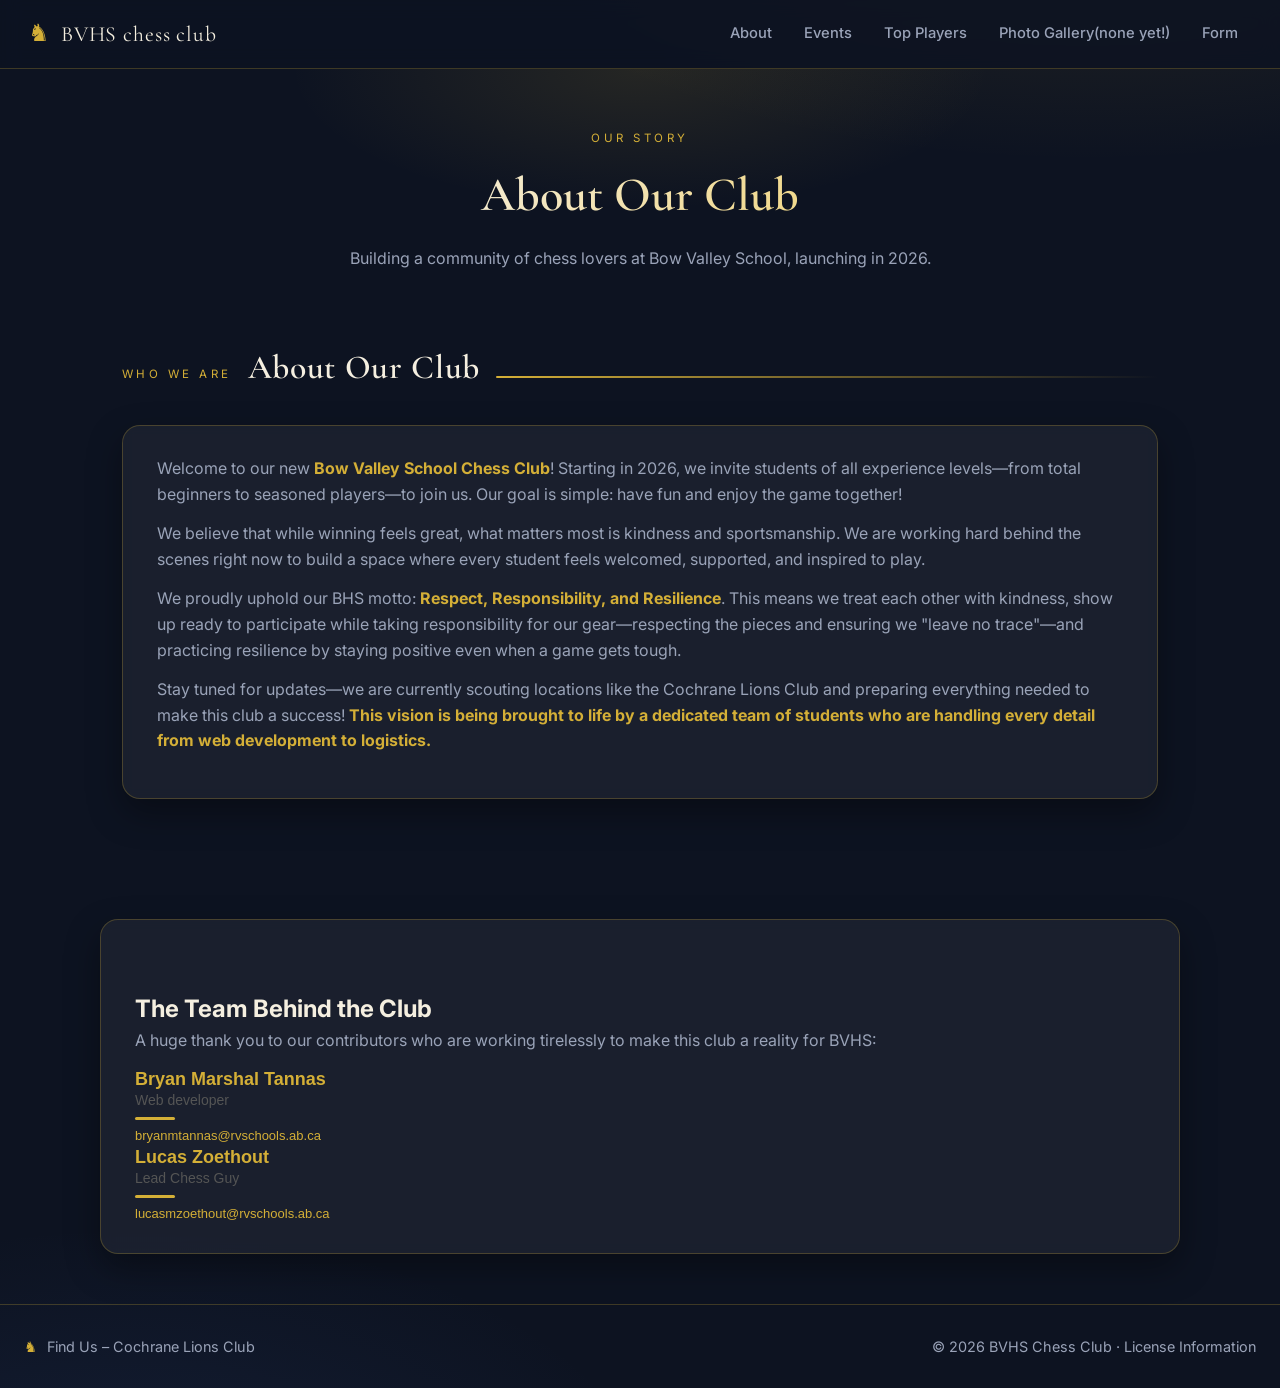
==== commit 6df3fceb: "Fix broken navigation links: replace main.html with index.html" ====
--- a/about.html
+++ b/about.html
@@ -11,7 +11,7 @@
 <body>
 
 <nav>
-  <div class="brand"><span class="kn">♞</span><a href="main.html" style="color:inherit;text-decoration:none;">BVHS chess club</a></div>
+  <div class="brand"><span class="kn">♞</span><a href="index.html" style="color:inherit;text-decoration:none;">BVHS chess club</a></div>
   <button class="nav-toggle" id="navToggle" aria-label="Menu">☰</button>
   <div class="nav-links" id="navLinks">
     <a href="about.html">About</a>
@@ -31,13 +31,13 @@
 <section>
   <div class="section-head reveal"><span class="kicker">Who We Are</span><h2>About Our Club</h2></div>
   <div class="about-card reveal">
-    <p>Welcome to our new <strong style="color:#D4AF37;">Bow Valley School Chess Club</strong>! Starting in 2026, we invite students of all experience levels—from total beginners to seasoned players –to join us. Our goal is simple: have fun and enjoy the game together!</p>
+    <p>Welcome to our new <strong style="color:#D4AF37;">Bow Valley School Chess Club</strong>! Starting in 2026, we invite students of all experience levels—from total beginners to seasoned players—to join us. Our goal is simple: have fun and enjoy the game together!</p>
     
-    <p>We believe that while winning feels great, what matters most is kindness and sportsmanship. We are working hard behind the scenes right now to build a space where every student feels welcome, regardless of their skill level or background.</p>
+    <p>We believe that while winning feels great, what matters most is kindness and sportsmanship. We are working hard behind the scenes right now to build a space where every student feels welcomed, supported, and inspired to play.</p>
 
-    <p>We proudly uphold our BHS motto: <strong style="color:#D4AF37;">Respect, Responsibility, and Resilience</strong>. This means we treat each other with kindness, show up ready to participate (and help keep our equipment safe!), and practice resilience by staying positive even when a game gets tough.</p>
+    <p>We proudly uphold our BHS motto: <strong style="color:#D4AF37;">Respect, Responsibility, and Resilience</strong>. This means we treat each other with kindness, show up ready to participate while taking responsibility for our gear—respecting the pieces and ensuring we "leave no trace"—and practicing resilience by staying positive even when a game gets tough.</p>
     
-    <p>Stay tuned for updates—we are currently scouting locations like the Cochrane Lions Club and preparing everything needed to make this club a success! <strong style="color:#D4AF37;">This vision wouldn't be possible without our amazing team.</strong></p>
+    <p>Stay tuned for updates—we are currently scouting locations like the Cochrane Lions Club and preparing everything needed to make this club a success! <strong style="color:#D4AF37;">This vision is being brought to life by a dedicated team of students who are handling every detail from web development to logistics.</strong></p>
   </div>
 </section>
 
@@ -89,4 +89,4 @@
 <script src="script.js"></script>
 
 </body>
-</html>
+</html>
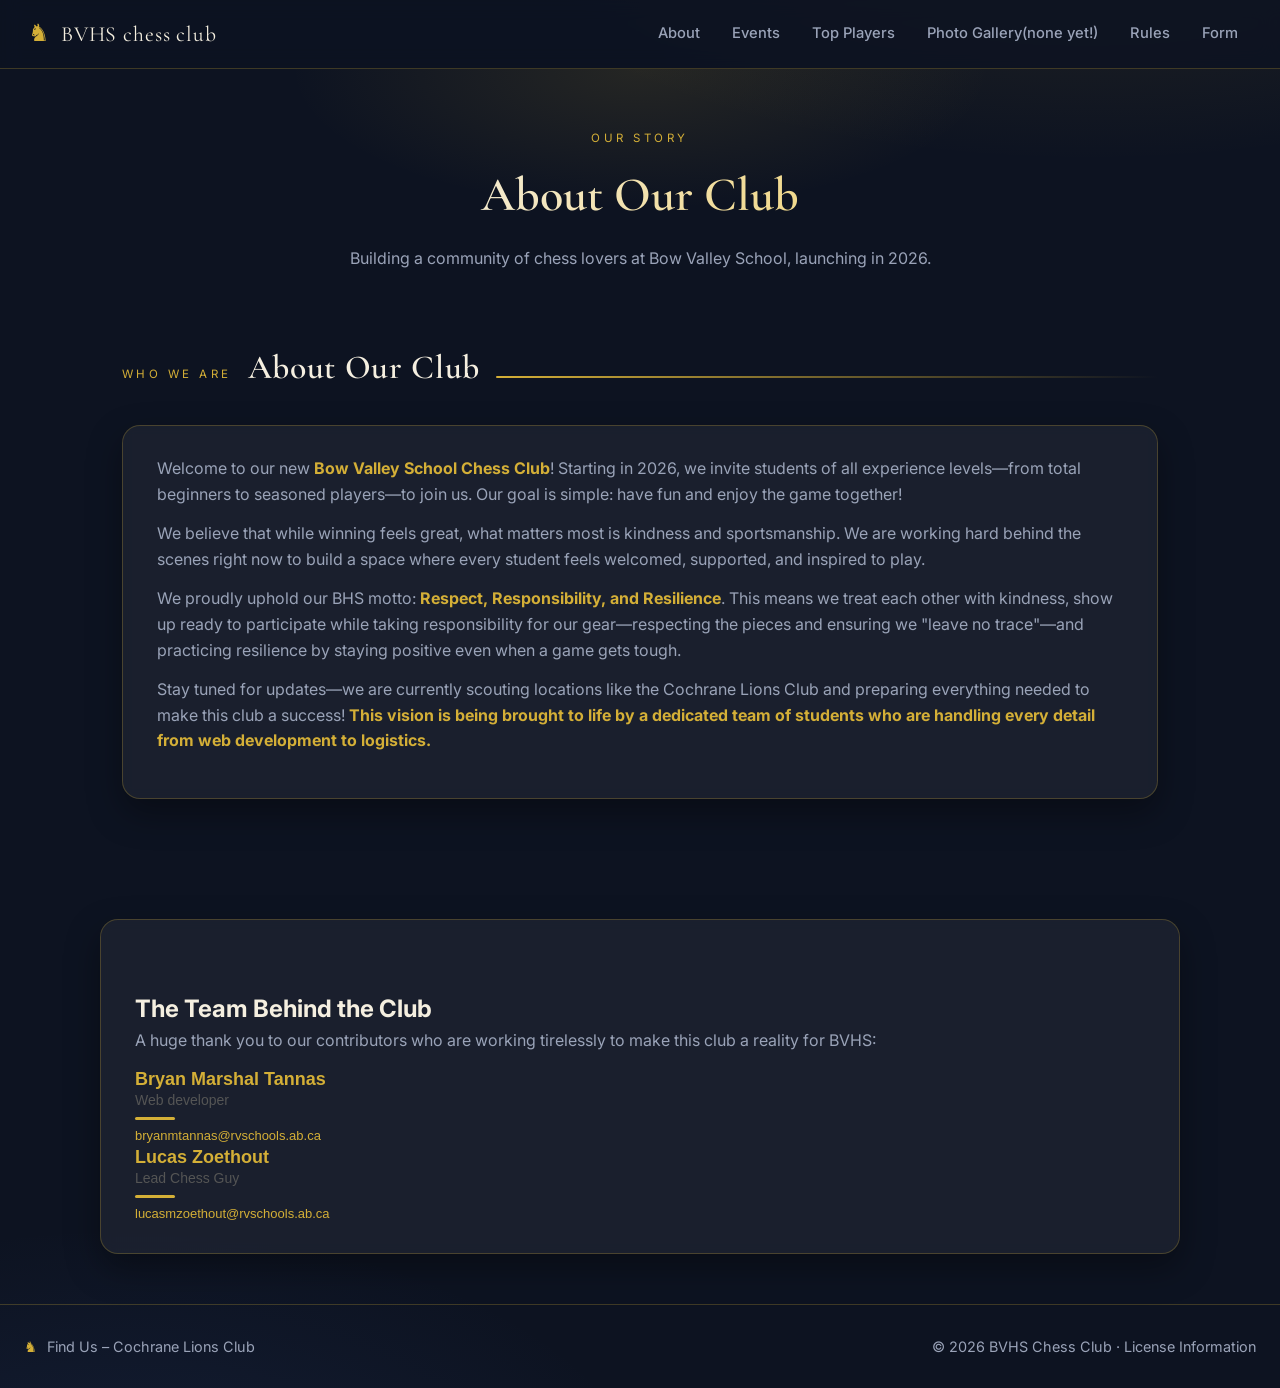
==== commit 30a8619d: "Add link to Rules page in navigation Signed-off-by: luaIndex1 <bryantannas@icloud.com>" ====
--- a/about.html
+++ b/about.html
@@ -18,6 +18,7 @@
     <a href="events.html">Events</a>
     <a href="leaderboard.html">Top Players</a>
     <a href="gallery.html">Photo Gallery(none yet!)</a>
+    <a href="rules.html">Rules</a>
     <a href="join.html">Form</a>
   </div>
 </nav>
@@ -89,4 +90,4 @@
 <script src="script.js"></script>
 
 </body>
-</html>+</html>
--- a/styles.css
+++ b/styles.css
@@ -113,7 +113,6 @@
 
 @keyframes shine{to{transform:translateX(130%);}}
 
-/* THE FIX FOR YOUR GHOST BUTTON */
 .btn-ghost { background: var(--card); border: 1px solid var(--line); color: #ffffff !important; }
 .btn-ghost:hover { background: var(--gold) !important; color: #0d1321 !important; }
 
@@ -319,8 +318,27 @@
 
 .join iframe {
   width: 100%;
-  max-width: 700px;    /* adjust this to make it bigger or smaller */
+  max-width: 700px;
   display: block;
   margin-inline: auto;
   text-align: center;
 }
+
+/* --------- NEW: "See Upcoming Events" button fix --------- */
+/* Swap class="btn-ghost" → class="btn-upcoming" on that <a> in your HTML */
+.btn-upcoming{
+  display:inline-flex;align-items:center;gap:10px;text-decoration:none;
+  padding:13px 26px;border-radius:12px;font-weight:600;font-size:.98rem;
+  background:var(--card);
+  border:1px solid var(--line);
+  color:var(--ivory) !important;
+  transition:transform .25s, box-shadow .25s, background .25s, border-color .25s;
+}
+
+.btn-upcoming:hover{
+  transform:translateY(-3px);
+  background:rgba(212,175,55,.18) !important;
+  border-color:rgba(212,175,55,.55) !important;
+  color:var(--gold-2) !important;
+  box-shadow:0 12px 26px rgba(212,175,55,.4);
+}
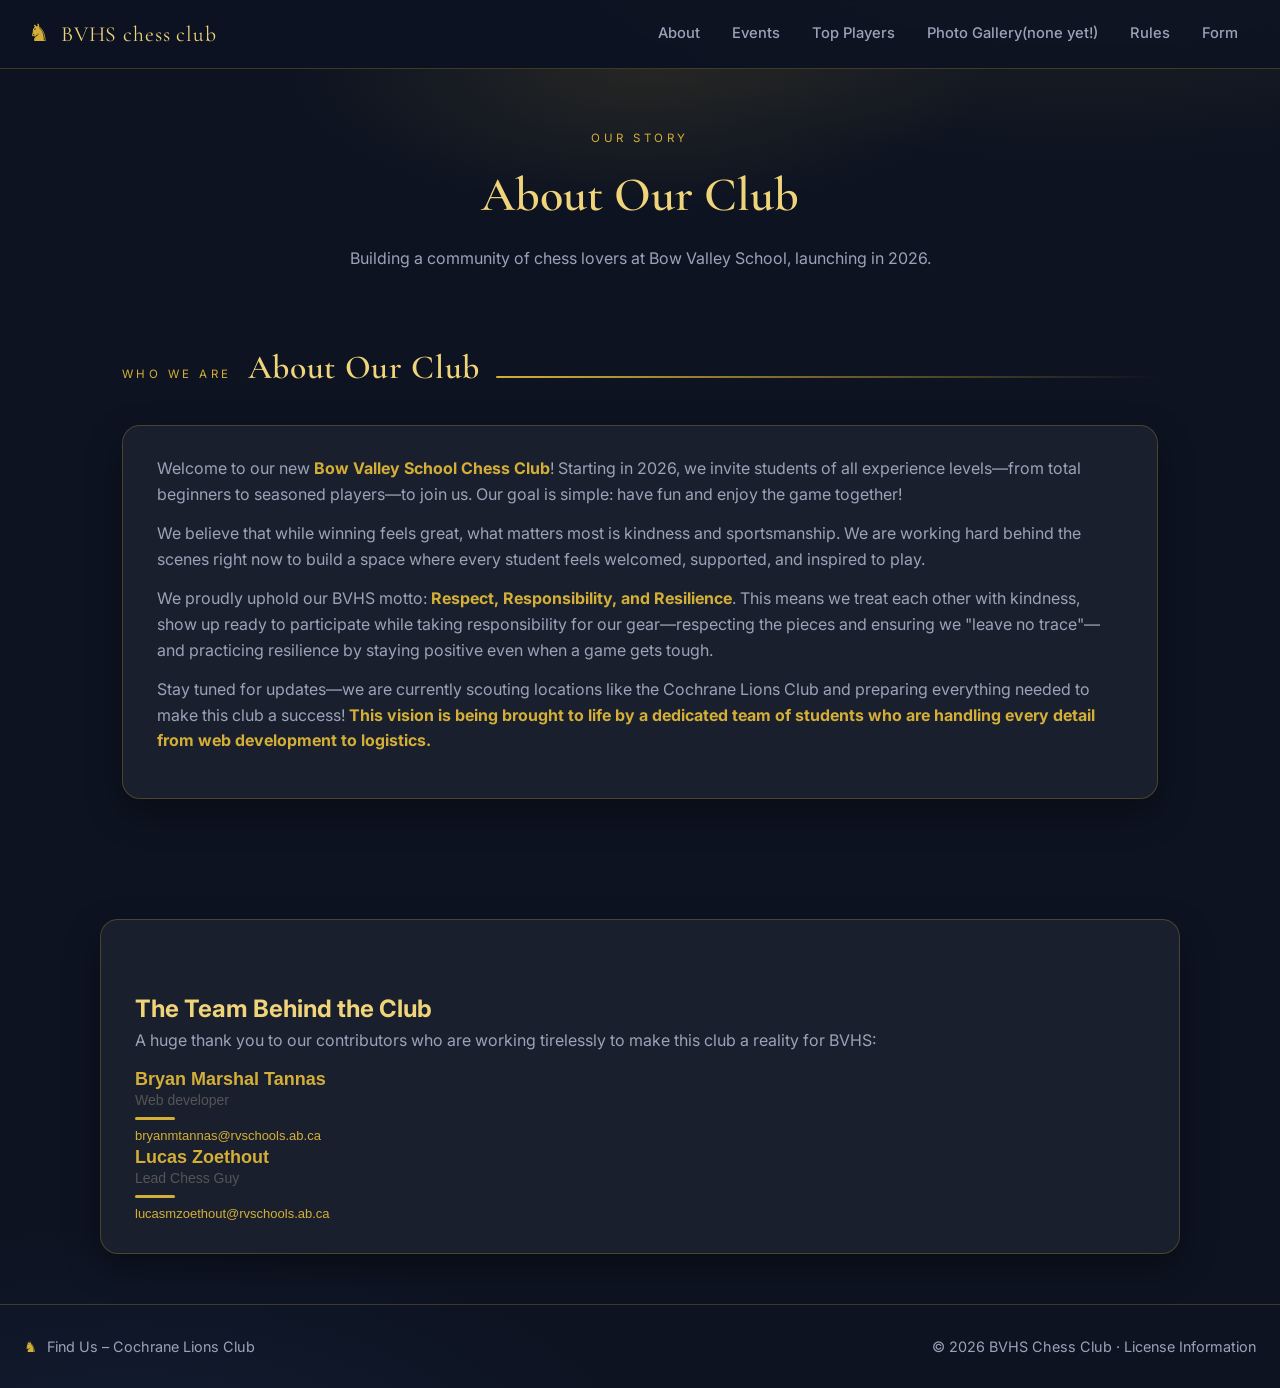
==== commit b4a709e8: "Update about.html Signed-off-by: luaIndex1 <bryantannas@icloud.com>" ====
--- a/about.html
+++ b/about.html
@@ -36,7 +36,7 @@
     
     <p>We believe that while winning feels great, what matters most is kindness and sportsmanship. We are working hard behind the scenes right now to build a space where every student feels welcomed, supported, and inspired to play.</p>
 
-    <p>We proudly uphold our BHS motto: <strong style="color:#D4AF37;">Respect, Responsibility, and Resilience</strong>. This means we treat each other with kindness, show up ready to participate while taking responsibility for our gear—respecting the pieces and ensuring we "leave no trace"—and practicing resilience by staying positive even when a game gets tough.</p>
+    <p>We proudly uphold our BVHS motto: <strong style="color:#D4AF37;">Respect, Responsibility, and Resilience</strong>. This means we treat each other with kindness, show up ready to participate while taking responsibility for our gear—respecting the pieces and ensuring we "leave no trace"—and practicing resilience by staying positive even when a game gets tough.</p>
     
     <p>Stay tuned for updates—we are currently scouting locations like the Cochrane Lions Club and preparing everything needed to make this club a success! <strong style="color:#D4AF37;">This vision is being brought to life by a dedicated team of students who are handling every detail from web development to logistics.</strong></p>
   </div>
--- a/styles.css
+++ b/styles.css
@@ -3,11 +3,12 @@
   --ink-2:#111a2e;
   --gold:#d4af37;
   --gold-2:#f0d47a;
-  --ivory:#f5efe0;
+  --ivory:#f0d47a;
   --muted:#9aa3b8;
   --line:rgba(212,175,55,.25);
   --card:rgba(255,255,255,.055);
 }
+
 
 *{box-sizing:border-box;margin:0;padding:0;}
 html{scroll-behavior:smooth;}
@@ -162,7 +163,7 @@
 .about-card p strong{color:var(--ivory);}
 
 /* --------- Events --------- */
-.events{display:grid;grid-template-columns:repeat(auto-fit,minmax(280px,1fr));gap:22px;}
+.events{display:grid;grid-template-columns:repeat(auto-fit,minmax(680px,1fr));gap:22px;}
 .event{
   background:var(--card);border:1px solid var(--line);border-radius:18px;
   padding:26px 26px 22px;position:relative;transition:transform .3s, border-color .3s, box-shadow .3s;
